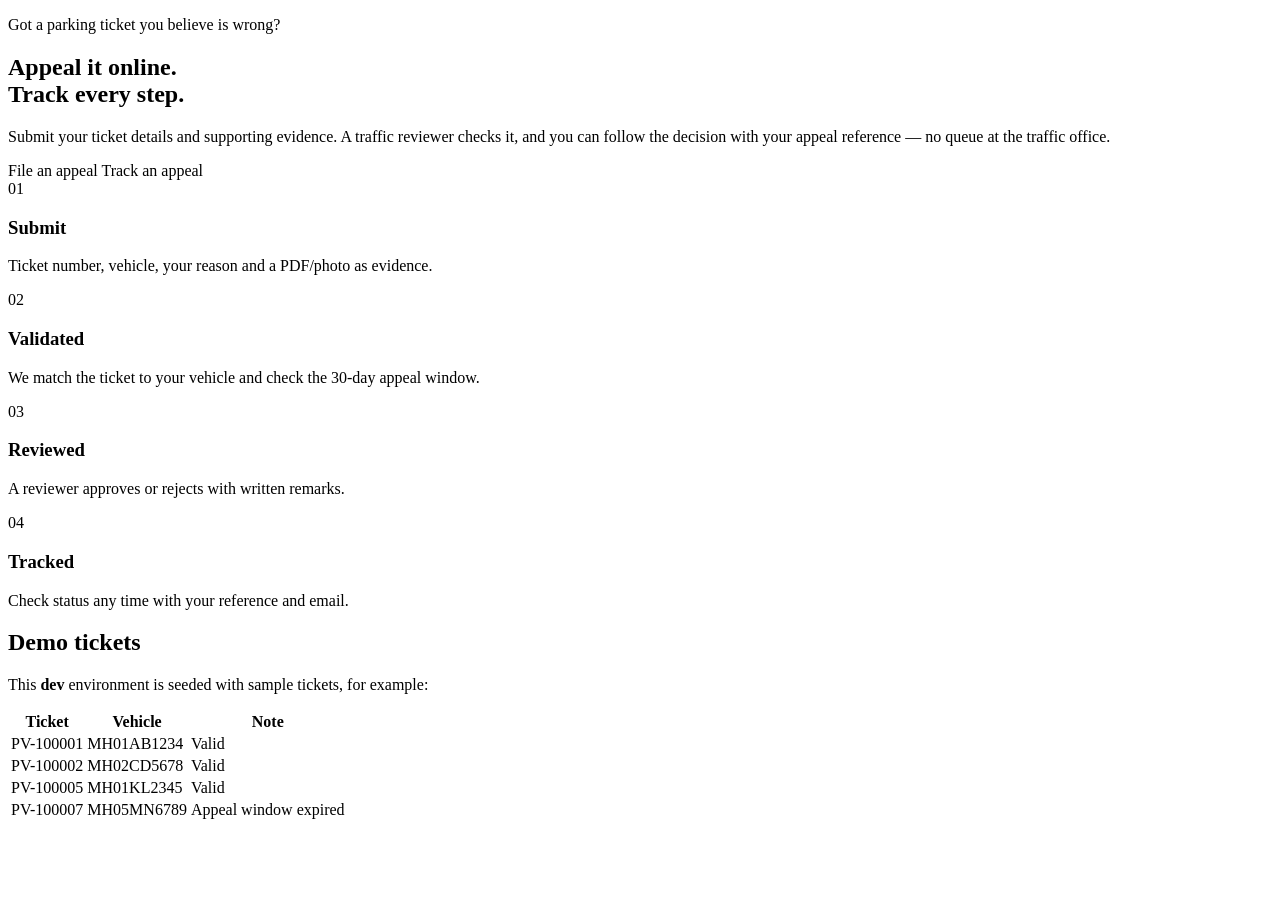
==== src/main/resources/templates/index.html @ 5dd73613 "chore: initial Spring Boot skeleton with home page" ====
<!DOCTYPE html>
<html xmlns:th="http://www.thymeleaf.org" lang="en">
<head th:replace="~{fragments :: head('Home')}"></head>
<body>
<header th:replace="~{fragments :: header}"></header>
<main class="wrap">
    <section class="hero">
        <p class="eyebrow">Got a parking ticket you believe is wrong?</p>
        <h1>Appeal it online.<br>Track every step.</h1>
        <p class="lede">Submit your ticket details and supporting evidence. A traffic reviewer checks it,
            and you can follow the decision with your appeal reference — no queue at the traffic office.</p>
        <div class="hero-actions">
            <a class="btn btn-primary" th:href="@{/appeals/new}" id="startAppealBtn">File an appeal</a>
            <a class="btn btn-ghost" th:href="@{/track}" id="trackAppealBtn">Track an appeal</a>
        </div>
    </section>

    <section class="steps">
        <div class="step"><span class="step-no">01</span><h3>Submit</h3><p>Ticket number, vehicle, your reason and a PDF/photo as evidence.</p></div>
        <div class="step"><span class="step-no">02</span><h3>Validated</h3><p>We match the ticket to your vehicle and check the 30-day appeal window.</p></div>
        <div class="step"><span class="step-no">03</span><h3>Reviewed</h3><p>A reviewer approves or rejects with written remarks.</p></div>
        <div class="step"><span class="step-no">04</span><h3>Tracked</h3><p>Check status any time with your reference and email.</p></div>
    </section>

    <section class="demo-note" th:if="${appEnv != 'production'}" id="demoTickets">
        <h2>Demo tickets</h2>
        <p>This <b th:text="${appEnv}">dev</b> environment is seeded with sample tickets, for example:</p>
        <table class="table compact">
            <thead><tr><th>Ticket</th><th>Vehicle</th><th>Note</th></tr></thead>
            <tbody>
            <tr><td class="mono">PV-100001</td><td class="mono">MH01AB1234</td><td>Valid</td></tr>
            <tr><td class="mono">PV-100002</td><td class="mono">MH02CD5678</td><td>Valid</td></tr>
            <tr><td class="mono">PV-100005</td><td class="mono">MH01KL2345</td><td>Valid</td></tr>
            <tr><td class="mono">PV-100007</td><td class="mono">MH05MN6789</td><td>Appeal window expired</td></tr>
            </tbody>
        </table>
    </section>
</main>
<footer th:replace="~{fragments :: footer}"></footer>
</body>
</html>
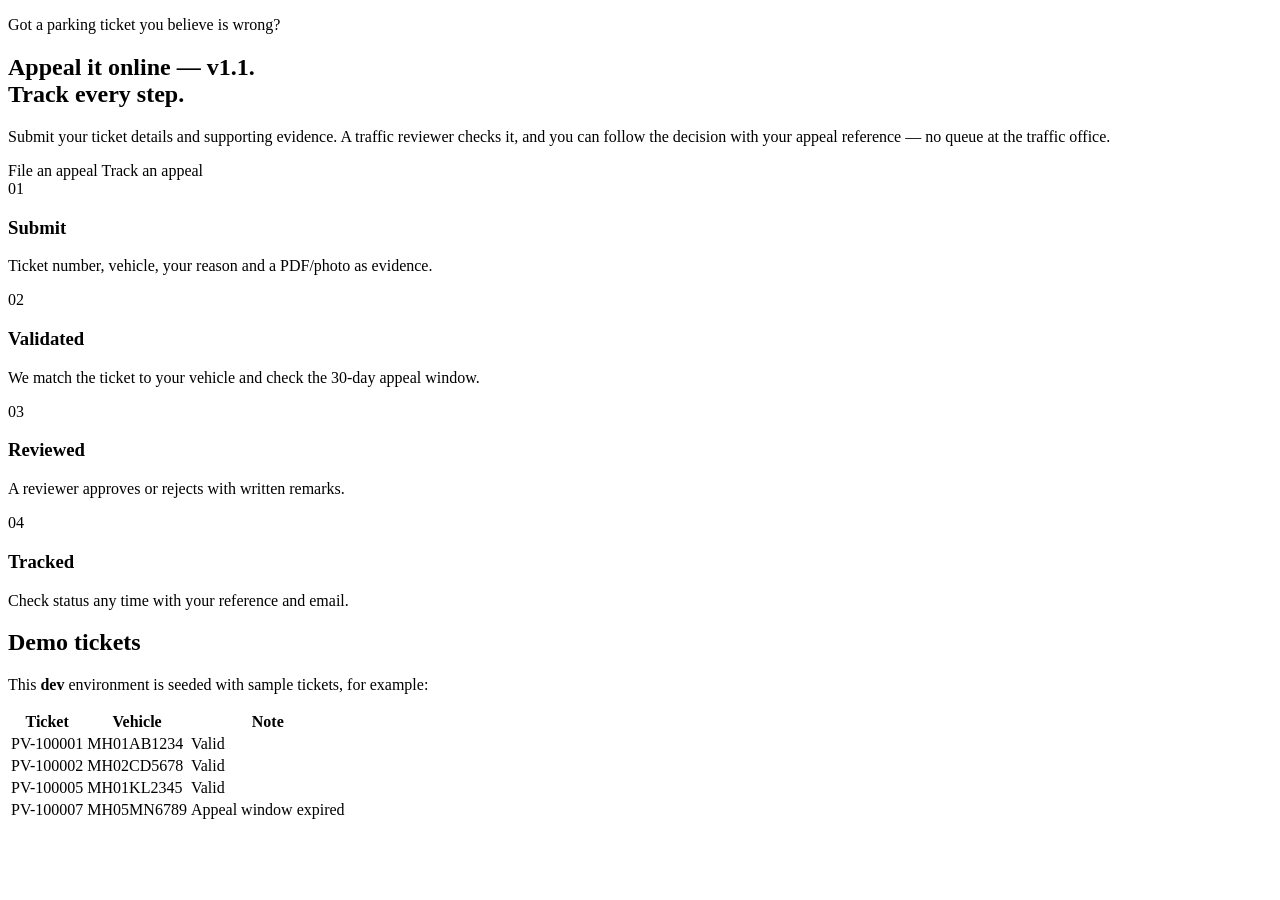
==== commit 13ccdaca: "feat: update home page heading" ====
--- a/src/main/resources/templates/index.html
+++ b/src/main/resources/templates/index.html
@@ -6,7 +6,7 @@
 <main class="wrap">
     <section class="hero">
         <p class="eyebrow">Got a parking ticket you believe is wrong?</p>
-        <h1>Appeal it online.<br>Track every step.</h1>
+        <h1>Appeal it online — v1.1.<br>Track every step.</h1>
         <p class="lede">Submit your ticket details and supporting evidence. A traffic reviewer checks it,
             and you can follow the decision with your appeal reference — no queue at the traffic office.</p>
         <div class="hero-actions">
